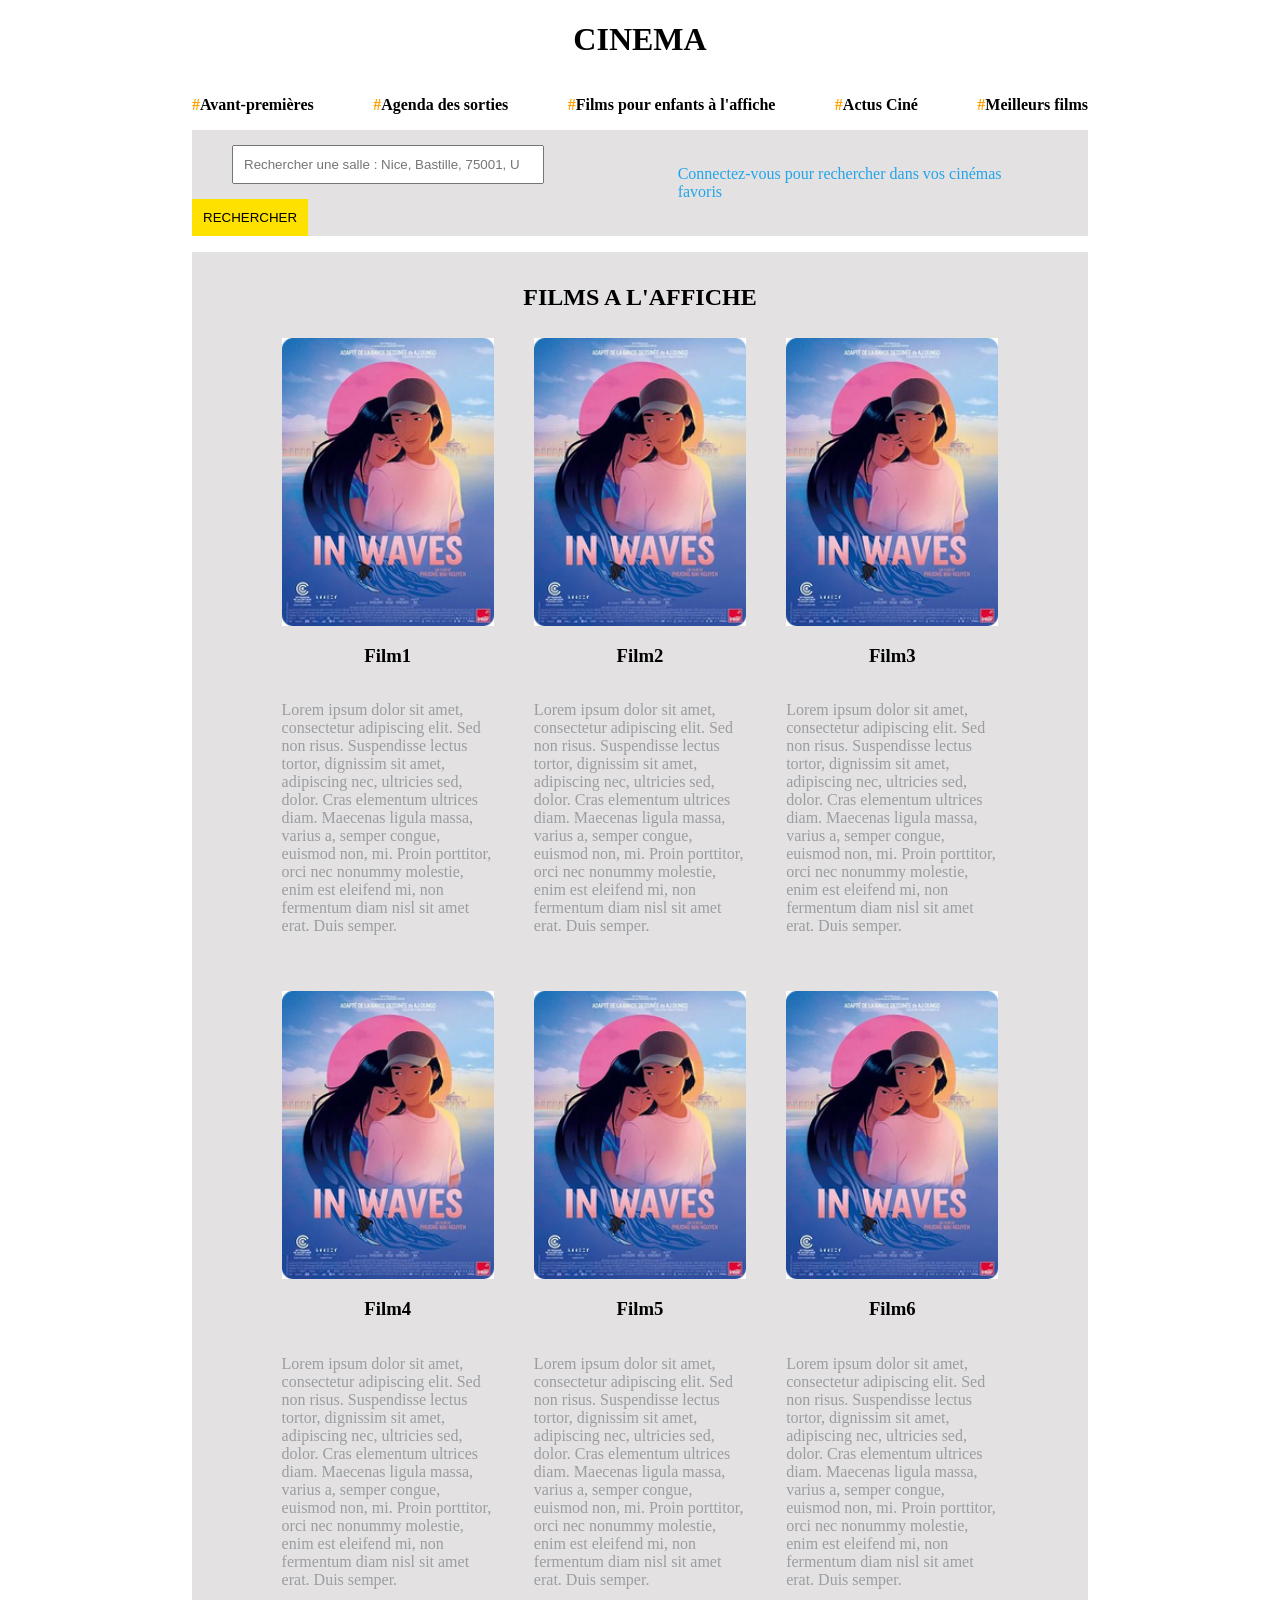
==== index.html @ 35cddf11 "add margin-bottom to the body, corrected the searchbar's css" ====
<!DOCTYPE html>
<html lang="fr">
<head>
    <meta charset="UTF-8">
    <meta name="viewport" content="width=device-width, initial-scale=1.0">
    <link href="/style.css" rel="stylesheet"/>
    <link rel="favicon" type="image/png" sies="32x32" href="/assets/favicon.png"/>
    <title>Films a l'affiche</title>
</head>
<body>
    <div class="container">
        <h1>CINEMA</h1>
        <div class="tags">
            <p class="tag_1"><span class="hashtag">#</span>Avant-premières</p>
            <p class="tag_2"><span class="hashtag">#</span>Agenda des sorties</p>
            <p class="tag_3"><span class="hashtag">#</span>Films pour enfants à l'affiche</p>
            <p class="tag_4"><span class="hashtag">#</span>Actus Ciné</p>
            <p class="tag_5"><span class="hashtag">#</span>Meilleurs films</p>
        </div>
        <div class="searchbar_container">
            <div class="searchbar">
                <input type="search" placeholder="Rechercher une salle : Nice, Bastille, 75001, UGC Lyon">
                <button type="button">RECHERCHER</button>
            </div>
                <a class="connect">Connectez-vous pour rechercher dans vos cinémas favoris</a>
        </div>
        <div class="movie_container">
            <h2>FILMS A L'AFFICHE</h2>
            <div class="movie_grid">
                <div class="movie_1">
                    <img class="movie_img" src="/assets/example_movie.png" alt="affiche du film">
                    <h3 class="categories">Film1</h3>
                    <p class="summary">Lorem ipsum dolor sit amet, consectetur adipiscing elit. Sed non risus. Suspendisse lectus tortor, dignissim sit amet, adipiscing nec, ultricies sed, dolor. Cras elementum ultrices diam. Maecenas ligula massa, varius a, semper congue, euismod non, mi. Proin porttitor, orci nec nonummy molestie, enim est eleifend mi, non fermentum diam nisl sit amet erat. Duis semper. </p>
                </div>
                <div class="movie_2">
                    <img class="movie_img" src="/assets/example_movie.png" alt="affiche du film">
                    <h3 class="categories">Film2</h3>
                    <p class="summary">Lorem ipsum dolor sit amet, consectetur adipiscing elit. Sed non risus. Suspendisse lectus tortor, dignissim sit amet, adipiscing nec, ultricies sed, dolor. Cras elementum ultrices diam. Maecenas ligula massa, varius a, semper congue, euismod non, mi. Proin porttitor, orci nec nonummy molestie, enim est eleifend mi, non fermentum diam nisl sit amet erat. Duis semper. </p>
                </div>
                <div class="movie_3">
                    <img class="movie_img" src="/assets/example_movie.png" alt="affiche du film">
                    <h3 class="categories">Film3</h3>
                    <p class="summary">Lorem ipsum dolor sit amet, consectetur adipiscing elit. Sed non risus. Suspendisse lectus tortor, dignissim sit amet, adipiscing nec, ultricies sed, dolor. Cras elementum ultrices diam. Maecenas ligula massa, varius a, semper congue, euismod non, mi. Proin porttitor, orci nec nonummy molestie, enim est eleifend mi, non fermentum diam nisl sit amet erat. Duis semper. </p>
                </div>
                <div class="movie_4">
                    <img class="movie_img" src="/assets/example_movie.png" alt="affiche du film">
                    <h3 class="categories">Film4</h3>
                    <p class="summary">Lorem ipsum dolor sit amet, consectetur adipiscing elit. Sed non risus. Suspendisse lectus tortor, dignissim sit amet, adipiscing nec, ultricies sed, dolor. Cras elementum ultrices diam. Maecenas ligula massa, varius a, semper congue, euismod non, mi. Proin porttitor, orci nec nonummy molestie, enim est eleifend mi, non fermentum diam nisl sit amet erat. Duis semper. </p>
                </div>
                <div class="movie_5">
                    <img class="movie_img" src="/assets/example_movie.png" alt="affiche du film">
                    <h3 class="categories">Film5</h3>
                    <p class="summary">Lorem ipsum dolor sit amet, consectetur adipiscing elit. Sed non risus. Suspendisse lectus tortor, dignissim sit amet, adipiscing nec, ultricies sed, dolor. Cras elementum ultrices diam. Maecenas ligula massa, varius a, semper congue, euismod non, mi. Proin porttitor, orci nec nonummy molestie, enim est eleifend mi, non fermentum diam nisl sit amet erat. Duis semper. </p>
                </div>
                <div class="movie_6">
                    <img class="movie_img" src="/assets/example_movie.png" alt="affiche du film">
                    <h3 class="categories">Film6</h3>
                    <p class="summary">Lorem ipsum dolor sit amet, consectetur adipiscing elit. Sed non risus. Suspendisse lectus tortor, dignissim sit amet, adipiscing nec, ultricies sed, dolor. Cras elementum ultrices diam. Maecenas ligula massa, varius a, semper congue, euismod non, mi. Proin porttitor, orci nec nonummy molestie, enim est eleifend mi, non fermentum diam nisl sit amet erat. Duis semper. </p>
                </div>
            </div>
        </div>
    </div>
</body>
</html>
---- style.css ----
*{
    box-sizing: border-box;
}
body{
    width: 70%;
    margin: auto;
    margin-bottom: 20px;
}
h1{
    text-align: center;
    font-weight: bolder;
}
.tags{
    font-weight: bolder;
    display: flex;
    justify-content: space-between;
}
.hashtag{
    color: #FFA200;
}
.searchbar_container, 
.movie_container{
    background-color: #E3E1E1;
}
.searchbar_container button{
    background-color: #FFE100;
    border: none;
    padding: 11px;
    cursor: pointer;
}
.searchbar_container button:hover{
    background-color: #dbc200;
}
.searchbar_container{
    display: flex;
    justify-content: space-between;
}
.searchbar input[type=search], .searchbar_container a{
    margin-left: 40px;
    margin-top: 15px;
    margin-bottom: 15px;
    margin-right: 10px;
}
.searchbar_container a{
    margin-right: 40px;
    align-self: center;
}
.searchbar{
    width: 50%;
}
.searchbar input[type=search]{
    width: 70%;
    padding: 10px;
}
.connect{
    color: #24A4EA;
    cursor: pointer;
}
.movie_container h2{
    text-align: center;
    margin-top: 1rem;
    padding-top: 2rem;
}
.movie_grid{
    display: grid;
    gap: 40px 40px;
    margin-left: 10%;
    margin-right: 10%;
    margin-top: 3%;
    grid-template-areas: 
        "movie1 movie2 movie3"
        "movie4 movie5 movie6";
}
.movie_grid .summary{
    color: #9A9DA2;
}
.movie_1{
    grid-area: movie1;
}
.movie_2{
    grid-area: movie2;
}
.movie_3{
    grid-area: movie3;
}
.movie_4{
    grid-area: movie4;
}
.movie_5{
    grid-area: movie5;
}
.movie_6{
    grid-area: movie6;
}
.movie_1,.movie_2,.movie_3,.movie_4,.movie_5,.movie_6{
    display: flex;
    flex-direction: column;
    align-items: center;
}
.movie_img{
    width: 100%;
}
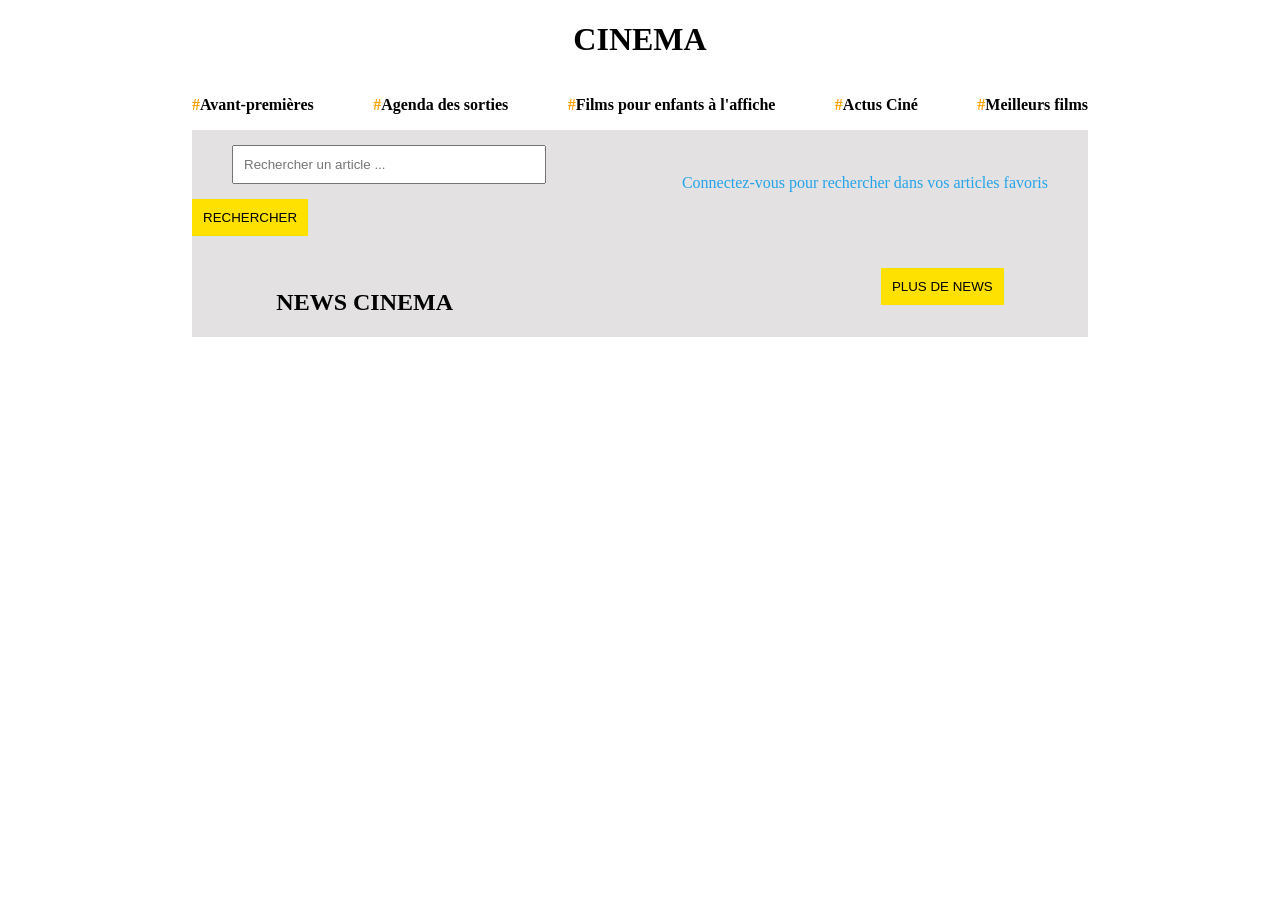
==== commit a77d8ad3: "completely reorganized the code. I renamed index.php to .html since i moved the php part into its ow" ====
--- a/index.html
+++ b/index.html
@@ -1,11 +1,23 @@
+
+
+        <!--$html .= "
+                    <div class='movie'>
+                        <img class='movie_img' src='".htmlspecialchars($img_url)."' style='width: 100%; height: 100%;' alt='affiche du film'>
+                        <h3 class='categories'><a href='".htmlspecialchars($link)."'>".htmlspecialchars($title)."</a></h3>
+                        <p class='summary'>".htmlspecialchars($description)."</p>
+                    </div>
+                ";-->
+
+
 <!DOCTYPE html>
 <html lang="fr">
 <head>
     <meta charset="UTF-8">
     <meta name="viewport" content="width=device-width, initial-scale=1.0">
-    <link href="/style.css" rel="stylesheet"/>
-    <link rel="favicon" type="image/png" sies="32x32" href="/assets/favicon.png"/>
-    <title>Films a l'affiche</title>
+    <link href="style.css" rel="stylesheet"/>
+    <link rel="icon" type="image/png" sies="32x32" href="assets/cinema.png"/>
+
+    <title>News ciné</title>
 </head>
 <body>
     <div class="container">
@@ -19,46 +31,19 @@
         </div>
         <div class="searchbar_container">
             <div class="searchbar">
-                <input type="search" placeholder="Rechercher une salle : Nice, Bastille, 75001, UGC Lyon">
+                <input type="search" placeholder="Rechercher un article ...">
                 <button type="button">RECHERCHER</button>
             </div>
-                <a class="connect">Connectez-vous pour rechercher dans vos cinémas favoris</a>
+                <a class="connect">Connectez-vous pour rechercher dans vos articles favoris</a>
         </div>
         <div class="movie_container">
-            <h2>FILMS A L'AFFICHE</h2>
-            <div class="movie_grid">
-                <div class="movie_1">
-                    <img class="movie_img" src="/assets/example_movie.png" alt="affiche du film">
-                    <h3 class="categories">Film1</h3>
-                    <p class="summary">Lorem ipsum dolor sit amet, consectetur adipiscing elit. Sed non risus. Suspendisse lectus tortor, dignissim sit amet, adipiscing nec, ultricies sed, dolor. Cras elementum ultrices diam. Maecenas ligula massa, varius a, semper congue, euismod non, mi. Proin porttitor, orci nec nonummy molestie, enim est eleifend mi, non fermentum diam nisl sit amet erat. Duis semper. </p>
-                </div>
-                <div class="movie_2">
-                    <img class="movie_img" src="/assets/example_movie.png" alt="affiche du film">
-                    <h3 class="categories">Film2</h3>
-                    <p class="summary">Lorem ipsum dolor sit amet, consectetur adipiscing elit. Sed non risus. Suspendisse lectus tortor, dignissim sit amet, adipiscing nec, ultricies sed, dolor. Cras elementum ultrices diam. Maecenas ligula massa, varius a, semper congue, euismod non, mi. Proin porttitor, orci nec nonummy molestie, enim est eleifend mi, non fermentum diam nisl sit amet erat. Duis semper. </p>
-                </div>
-                <div class="movie_3">
-                    <img class="movie_img" src="/assets/example_movie.png" alt="affiche du film">
-                    <h3 class="categories">Film3</h3>
-                    <p class="summary">Lorem ipsum dolor sit amet, consectetur adipiscing elit. Sed non risus. Suspendisse lectus tortor, dignissim sit amet, adipiscing nec, ultricies sed, dolor. Cras elementum ultrices diam. Maecenas ligula massa, varius a, semper congue, euismod non, mi. Proin porttitor, orci nec nonummy molestie, enim est eleifend mi, non fermentum diam nisl sit amet erat. Duis semper. </p>
-                </div>
-                <div class="movie_4">
-                    <img class="movie_img" src="/assets/example_movie.png" alt="affiche du film">
-                    <h3 class="categories">Film4</h3>
-                    <p class="summary">Lorem ipsum dolor sit amet, consectetur adipiscing elit. Sed non risus. Suspendisse lectus tortor, dignissim sit amet, adipiscing nec, ultricies sed, dolor. Cras elementum ultrices diam. Maecenas ligula massa, varius a, semper congue, euismod non, mi. Proin porttitor, orci nec nonummy molestie, enim est eleifend mi, non fermentum diam nisl sit amet erat. Duis semper. </p>
-                </div>
-                <div class="movie_5">
-                    <img class="movie_img" src="/assets/example_movie.png" alt="affiche du film">
-                    <h3 class="categories">Film5</h3>
-                    <p class="summary">Lorem ipsum dolor sit amet, consectetur adipiscing elit. Sed non risus. Suspendisse lectus tortor, dignissim sit amet, adipiscing nec, ultricies sed, dolor. Cras elementum ultrices diam. Maecenas ligula massa, varius a, semper congue, euismod non, mi. Proin porttitor, orci nec nonummy molestie, enim est eleifend mi, non fermentum diam nisl sit amet erat. Duis semper. </p>
-                </div>
-                <div class="movie_6">
-                    <img class="movie_img" src="/assets/example_movie.png" alt="affiche du film">
-                    <h3 class="categories">Film6</h3>
-                    <p class="summary">Lorem ipsum dolor sit amet, consectetur adipiscing elit. Sed non risus. Suspendisse lectus tortor, dignissim sit amet, adipiscing nec, ultricies sed, dolor. Cras elementum ultrices diam. Maecenas ligula massa, varius a, semper congue, euismod non, mi. Proin porttitor, orci nec nonummy molestie, enim est eleifend mi, non fermentum diam nisl sit amet erat. Duis semper. </p>
-                </div>
-            </div>
+            <h2>NEWS CINEMA</h2>
+            <div class="movie_grid"></div>
+            
+                        <a target="_self" href="?new_results_count=3"><button class="voir_plus">PLUS DE NEWS</button></a>
+                    
         </div>
     </div>
+    <script src="fetch.js"></script>
 </body>
-</html>+</html>
--- a/style.css
+++ b/style.css
@@ -22,18 +22,29 @@
 .movie_container{
     background-color: #E3E1E1;
 }
-.searchbar_container button{
+.movie_container{
+    display: flex;
+    flex-wrap: wrap;
+}
+.searchbar_container button,
+.voir_plus{
     background-color: #FFE100;
     border: none;
     padding: 11px;
     cursor: pointer;
 }
-.searchbar_container button:hover{
+.movie_container a{
+    margin: auto;
+}
+.searchbar_container button:hover,
+.voir_plus:hover{
     background-color: #dbc200;
 }
 .searchbar_container{
     display: flex;
     justify-content: space-between;
+    position: sticky;
+    top: 0%;
 }
 .searchbar input[type=search], .searchbar_container a{
     margin-left: 40px;
@@ -58,8 +69,8 @@
 }
 .movie_container h2{
     text-align: center;
-    margin-top: 1rem;
     padding-top: 2rem;
+    margin: auto;
 }
 .movie_grid{
     display: grid;
@@ -67,32 +78,12 @@
     margin-left: 10%;
     margin-right: 10%;
     margin-top: 3%;
-    grid-template-areas: 
-        "movie1 movie2 movie3"
-        "movie4 movie5 movie6";
+    grid-template-columns: repeat(3, 1fr);
 }
 .movie_grid .summary{
     color: #9A9DA2;
 }
-.movie_1{
-    grid-area: movie1;
-}
-.movie_2{
-    grid-area: movie2;
-}
-.movie_3{
-    grid-area: movie3;
-}
-.movie_4{
-    grid-area: movie4;
-}
-.movie_5{
-    grid-area: movie5;
-}
-.movie_6{
-    grid-area: movie6;
-}
-.movie_1,.movie_2,.movie_3,.movie_4,.movie_5,.movie_6{
+.movie{
     display: flex;
     flex-direction: column;
     align-items: center;
@@ -100,3 +91,54 @@
 .movie_img{
     width: 100%;
 }
+.categories a{
+    text-decoration: none; 
+    color: black;
+}
+.categories a:hover{
+    color:green;
+}
+.voir_plus{
+    margin: auto;
+    margin-top: 2rem;
+    margin-bottom: 2rem;
+}
+@media (min-width: 790px){
+    #search_icons{
+        display: none;
+    }
+}
+@media (max-width: 790px){
+    .movie_grid{
+        display: flex;
+        flex-direction: column;
+    }
+    body{
+        width: 100%;
+        height: 100vh;
+        background-size: cover;
+    }
+    .tags{
+        font-size: 10pt;
+        gap: 10px;
+    }
+    .searchbar_container{
+        display: none;
+    }
+    .searchbar_container{
+        background-size: cover;
+        display: flex;
+        flex-direction: column;
+        flex-wrap: wrap;
+        width: 100vw;
+    }
+    .searchbar_container .searchbar{
+        width: 100%;
+        
+    }
+    .searchbar_container input[type=search],
+    .searchbar_container button{
+        width: 95%;
+        margin: 10px;
+    }
+}
